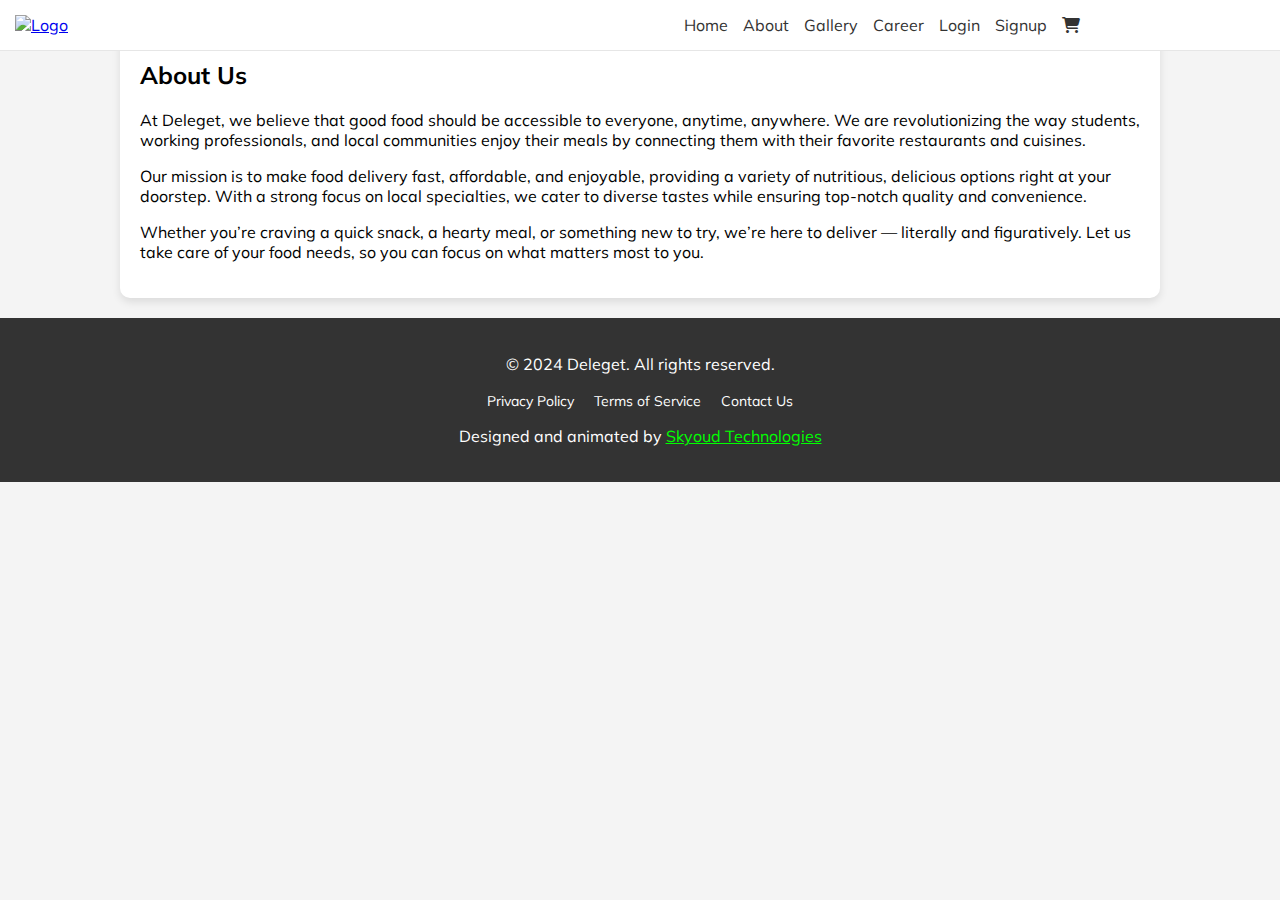
==== about.html @ dd4ed98e "Update about.html" ====
<!DOCTYPE html>
<html lang="en">
<head>
    <meta charset="UTF-8">
    <meta name="viewport" content="width=device-width, initial-scale=1.0">
    <title>Deleget</title>
    <link rel="icon" href="Untitled-1.ico" type="image/x-icon">
    <link rel="stylesheet" href="https://cdnjs.cloudflare.com/ajax/libs/font-awesome/6.2.0/css/all.min.css">
    <link href="https://fonts.googleapis.com/css2?family=Mulish:wght@300;400;700;900&display=swap" rel="stylesheet">
    <!-- Custom Styles -->
    <link rel="stylesheet" href="style.css">

    <style>
        body {
            font-family: 'Mulish', sans-serif;
            background-color: #f4f4f4;
            margin: 0;
            display: flex;
            flex-direction: column;
            justify-content: center;
        }

        /* Navbar */
        .navbar {
            background-color: white; /* Fully white background */
            color: black; /* Default color for text */
            padding: 15px;
            display: flex;
            justify-content: space-between;
            align-items: center;
        }

        .navbar .logo img {
            height: 60px;
        }

        /* Navigation Menu */
        nav ul {
            list-style: none;
            display: flex;
            margin: 0;
            padding: 0;
        }

        nav ul li {
            margin-right: 15px;
        }

        nav ul li a {
            text-decoration: none;
            color: #333;
            font-size: 16px;
        }

        nav ul li a:hover {
            color: #ff5722;
        }

        /* Mobile Menu Button */
        .mobile-menu-btn {
            display: none;
            font-size: 24px;
            cursor: pointer;
            color: #333;
        }

        /* Hero Section */
        .hero-section {
            display: flex;
            justify-content: center;
            align-items: center;
            height: 300px;
            background-color: #444;
            color: white;
            text-align: center;
        }

        .hero-section img {
            max-width: 100%;
            height: auto;
        }

        .hero-text h1 {
            font-size: 2rem;
            margin-bottom: 10px;
        }

        .hero-text p {
            font-size: 1.2rem;
        }

        .container {
            max-width: 1000px;
            margin: 20px auto;
            background-color: white;
            padding: 20px;
            border-radius: 10px;
            box-shadow: 0px 4px 8px rgba(0, 0, 0, 0.1);
        }

        /* Popup Modal */
        .modal {
            display: none;
            position: fixed;
            z-index: 1;
            left: 0;
            top: 0;
            width: 100%;
            height: 100%;
            overflow: auto;
            background-color: rgba(0, 0, 0, 0.5);
        }

        .modal-content {
            background-color: white;
            margin: 15% auto;
            padding: 20px;
            border: 1px solid #888;
            width: 80%;
            max-width: 600px;
            border-radius: 8px;
        }

        .modal .close {
            color: red;
            float: right;
            font-size: 28px;
            cursor: pointer;
        }

        /* Footer Section */
        .footer {
            background-color: #333;
            color: #fff;
            padding: 20px 0;
            text-align: center;
        }

        .footer-links {
            list-style: none;
            display: flex;
            justify-content: center;
            margin: 0;
            padding: 0;
        }

        .footer-links li {
            margin: 0 10px;
        }

        .footer-links li a {
            color: #fff;
            text-decoration: none;
            font-size: 14px;
        }

        .footer-links li a:hover {
            text-decoration: underline;
        }

        /* Specific styling for Skyoud Technologies link */
        .footer-content p a {
            color: #00FF00; /* Green color */
        }

        .footer-content p a:hover {
            text-decoration: underline;
        }

        /* Mobile View Styling */
        @media (max-width: 768px) {
            nav ul {
                display: none;
                flex-direction: column;
                position: absolute;
                top: 60px;
                left: 0;
                width: 100%;
                background-color: #fff;
                padding: 10px 0;
                z-index: 1000;
            }

            nav ul.active {
                display: flex;
            }

            nav ul li {
                text-align: center;
                margin: 10px 0;
            }

            .mobile-menu-btn {
                display: block;
                cursor: pointer;
            }
        }

        /* Desktop View Styling */
        @media (min-width: 769px) {
            nav ul {
                display: flex; /* Always visible on desktop */
            }

            .mobile-menu-btn {
                display: none; /* Hide the mobile menu button on desktop */
            }
        }

    </style>
</head>

<body>

    <!-- Navbar Section -->
    <header class="navbar">
        <a href="#home" class="logo">
            <img src="deleget11.png" alt="Logo">
        </a>
        <div class="right">
            <nav>
                <ul>
                    <li><a href="index.html#home">Home</a></li>
                    <li><a href="about.html">About</a></li>
                    <li><a href="Gallery.html">Gallery</a></li>
                    <li><a href="Career.html">Career</a></li>
                    <li><a href="login.html">Login</a></li>
                    <li><a href="SignUp.html">Signup</a></li>
                    <li><a href="cart.html"><i class="fas fa-shopping-cart"></i></a></li>
                </ul>
            </nav>
            <div class="mobile-menu-btn" onclick="toggleMobileMenu()">☰</div>
        </div>
    </header>

    <section id="about" class="about-section">
        <div class="container">
            <h2>About Us</h2>
            <p>At Deleget, we believe that good food should be accessible to everyone, anytime, anywhere. We are revolutionizing the way students, working professionals, and local communities enjoy their meals by connecting them with their favorite restaurants and cuisines.</p>
            <p>Our mission is to make food delivery fast, affordable, and enjoyable, providing a variety of nutritious, delicious options right at your doorstep. With a strong focus on local specialties, we cater to diverse tastes while ensuring top-notch quality and convenience.</p>
            <p>Whether you’re craving a quick snack, a hearty meal, or something new to try, we’re here to deliver — literally and figuratively. Let us take care of your food needs, so you can focus on what matters most to you.</p>
        </div>
    </section>

    <!-- Footer Section -->
    <footer class="footer">
        <div class="footer-content">
            <p>&copy; 2024 Deleget. All rights reserved.</p>
            <ul class="footer-links">
                <li><a href="#">Privacy Policy</a></li>
                <li><a href="#">Terms of Service</a></li>
                <li><a href="#">Contact Us</a></li>
            </ul>
            <p>Designed and animated by <a href="https://www.skyoud.com" target="_blank">Skyoud Technologies</a></p>
        </div>
    </footer>

    <script>
        function toggleMobileMenu() {
            const menu = document.querySelector('nav ul');
            menu.classList.toggle('active');
            const btn = document.querySelector('.mobile-menu-btn');
            btn.classList.toggle('active');
        }
    </script>

</body>
</html>
---- style.css ----
body {
    font-family: 'Mulish', sans-serif;
    margin: 0;
    padding: 0;
    background-color: #f8f8f8;
}

.mobile-menu-btn {
    display: none;
    font-size: 24px;
    cursor: pointer;
    color: #fff;
}
.mobile-menu-btn1 {
    display: none;
    position: absolute;
    top: 15px;
    right: 20px;
    cursor: pointer;
    z-index: 1500;
    color: #fff;
    font-size: 1.5em;
    margin-right: 60px;
}

.navbar {
    background-color: #fff;
    border-bottom: 1px solid #e6e6e6;
    padding: 10px 20px;
    position: fixed;
    width: 100%;
    top: 0;
    z-index: 1000;
}

.nav {
    display: flex;
    justify-content: space-between;
    align-items: center;
}

.left {
    display: flex;
    align-items: center;
}

.logo img {
    height: 60px;
}

.location-div {
    display: flex;
    align-items: center;
    margin-left: 20px;
}

.location, .other, .arrow-down {
    margin: 0 5px;
}

.right {
    display: flex;
    align-items: center;
    margin-left: 20px;
    margin-right: 200px;
}

.search-section1 {
    display: flex;
    align-items: center;
    margin-left: 50px;
    margin-right: 20px;
}

.search-section1 input[type="text"] {
    width: 300px;
    padding: 10px;
    border: 1px solid #ccc;
    border-radius: 5px 0 0 5px;
}

.search-btn {
    padding: 10px;
    border: 1px solid #ccc;
    border-left: none;
    border-radius: 0 5px 5px 0;
    background-color: #ff5722;
    color: #fff;
    cursor: pointer;
}

.search-btn:hover {
    background-color: #e64a19;
}

.items {
    list-style: none;
    display: flex;
    margin: 0;
    padding: 0;
    margin-left: 20px;
}

.items li {
    margin-right: 15px;
}

.items li a {
    text-decoration: none;
    color: #333;
    font-size: 16px;
}

.items li a:hover {
    color: #ff5722;
}

.content {
    margin-top: 80px;
}

.hero-section {
    position: relative;
    text-align: center;
    background-color: #000;
}

.hero-image {
    width: 100%;
    height: auto;
}

.hero-text {
    position: absolute;
    top: 50%;
    left: 50%;
    transform: translate(-50%, -50%);
    color: #fff;
}

.hero-text h1 {
    font-size: 48px;
    margin: 0;
}

.hero-text p {
    font-size: 24px;
}

.dishes {
    padding: 50px 20px;
    text-align: center;
}

.dishes h2 {
    font-size: 28px;
    margin-bottom: 30px;
}

.dish-grid {
    display: flex;
    justify-content: space-around;
    flex-wrap: wrap;
}

.dish-item {
    width: 22%;
    margin-bottom: 20px;
}

.dish-item img {
    width: 100%;
    border-radius: 10px;
}

.dish-description h3 {
    margin-top: 10px;
    font-size: 18px;
}

.features-section {
    background-color: #ffffff;
    padding: 50px 20px;
}

.features-section h2 {
    font-size: 28px;
    text-align: center;
    margin-bottom: 30px;
}

.features-container {
    display: flex;
    justify-content: space-around;
    flex-wrap: wrap;
}

.feature-item {
    width: 28%;
    text-align: center;
    margin-bottom: 20px;
}

.feature-item i {
    font-size: 50px;
    color: #ff5722;
    margin-bottom: 10px;
}

.feature-item h2 {
    font-size: 24px;
    margin-bottom: 10px;
}

.feature-item p {
    font-size: 16px;
    color: #666;
}

.restaurants-section {
    padding: 50px 20px;
    text-align: center;
}

.restaurants-section h2 {
    font-size: 28px;
    margin-bottom: 30px;
}

.restaurants-list {
    display: flex;
    justify-content: space-around;
    flex-wrap: wrap;
}

.restaurant {
    width: 28%;
    margin-bottom: 20px;
}

.restaurant img {
    width: 100%;
    border-radius: 10px;
}

.footer {
    background-color: #333;
    color: #fff;
    padding: 20px 0;
    text-align: center;
}

.footer .footer-links {
    list-style: none;
    display: flex;
    justify-content: center;
    margin: 0;
    padding: 0;
}

.footer .footer-links li {
    margin: 0 10px;
}

.footer .footer-links li a {
    color: #fff;
    text-decoration: none;
    font-size: 14px;
}

@media (max-width: 768px) {
    .navbar {
        padding: 10px 15px;
    }
    .nav {
        flex-direction: column;
        align-items: flex-start;
    }
    .logo img {
        height: 50px;
    }
    .location-div {
        margin-left: 0;
    }
    .right {
        margin-right: 0;
    }
    .search-section1 {
        margin-left: 0;
        margin-right: 0;
        width: 100%;
    }
    .search-section1 input[type="text"] {
        width: 80%;
    }
    .items {
        flex-direction: column;
        align-items: flex-start;
        width: 100%;
    }
    .items li {
        margin-right: 0;
        width: 100%;
        text-align: left;
    }
    .items li a {
        width: 100%;
    }
    .content {
        margin-top: 60px;
    }
    .dishes .dish-grid, .features-container, .restaurants-list {
        flex-direction: column;
        align-items: center;
    }
    .dish-item, .feature-item, .restaurant {
        width: 80%;
        margin-bottom: 20px;
    }
    .hero-text h1 {
        font-size: 36px;
    }
    .hero-text p {
        font-size: 18px;
    }
    .mobile-menu-btn, .mobile-menu-btn1 {
        display: block;
    }
}

@media (max-width: 550px) {
    .menu-item {
        flex: 1 1 calc(100% - 20px);
    }
    .welcome {
        font-size: 1.5em;
    }
}
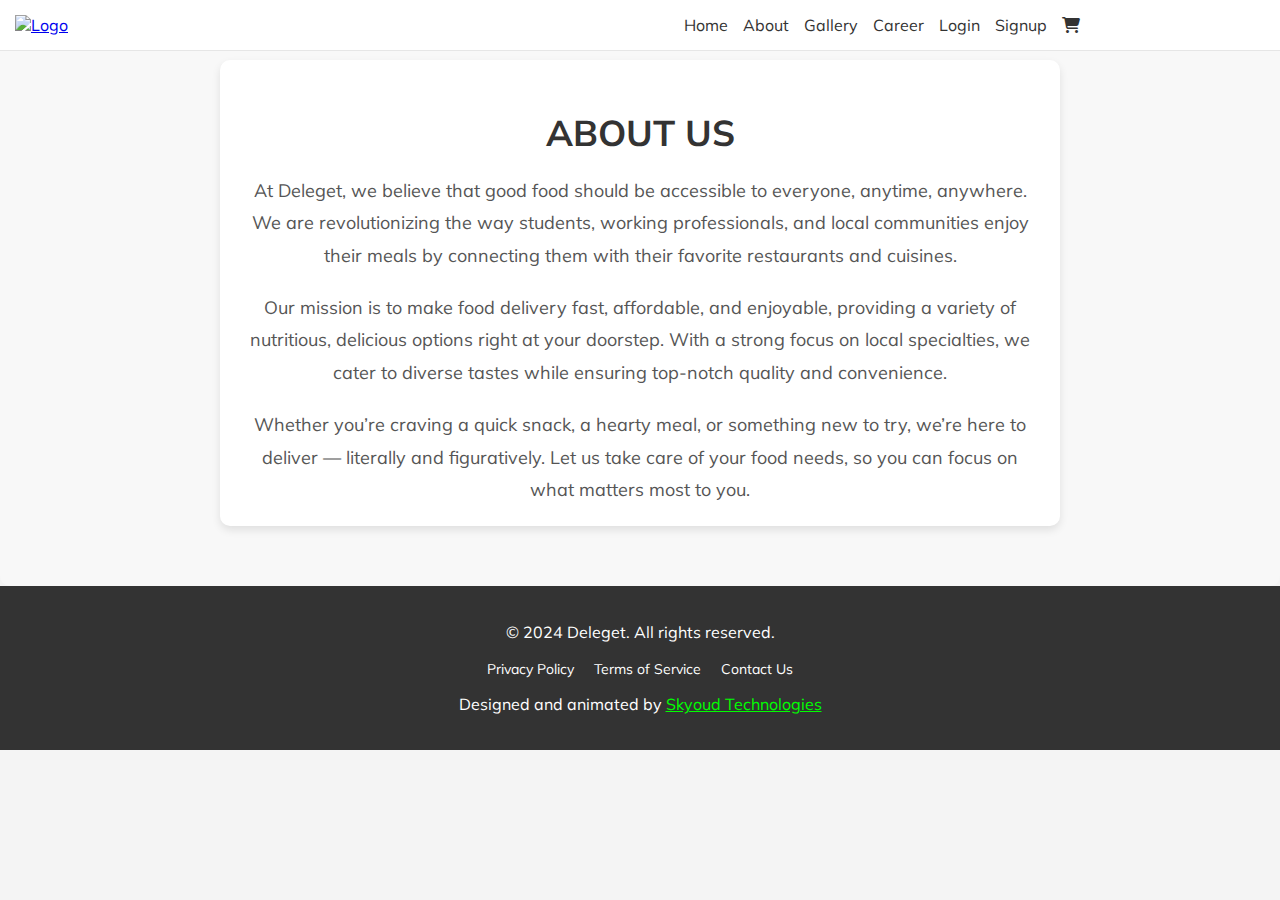
==== commit 77fe0822: "Update about.html" ====
--- a/about.html
+++ b/about.html
@@ -166,6 +166,37 @@
         .footer-content p a:hover {
             text-decoration: underline;
         }
+  
+          .about-section {
+    background-color: #f8f8f8; /* Light grey background */
+    padding: 60px 20px; /* Adequate padding */
+    text-align: center;
+    border-radius: 10px; /* Rounded corners for a soft design */
+}
+
+.about-section h2 {
+    font-size: 36px; /* Eye-catching title size */
+    margin-bottom: 20px;
+    color: #333333; /* Dark title color for contrast */
+    text-transform: uppercase;
+}
+
+.about-section p {
+    font-size: 18px; /* Paragraph font size for readability */
+    color: #555555; /* Softer text color */
+    line-height: 1.8; /* Spacious text for easy reading */
+    margin-bottom: 20px;
+}
+
+.about-section .container {
+    max-width: 800px; /* Centralized content with a max width */
+    margin: 0 auto;
+}
+
+.about-section p:last-child {
+    margin-bottom: 0; /* Remove last margin for cleaner look */
+}
+
 
         /* Mobile View Styling */
         @media (max-width: 768px) {
@@ -191,9 +222,48 @@
             }
 
             .mobile-menu-btn {
-                display: block;
-                cursor: pointer;
-            }
+        display: block;
+        position: absolute;
+        top: 22px;
+        right: 40px;
+        z-index: 1500;
+        color: #fff;
+        font-size: 1.5em;
+        margin-right: 20px;
+    }
+
+              
+          .about-section {
+    background-color: #f8f8f8; /* Light grey background */
+    padding: 60px 20px; /* Adequate padding */
+    text-align: center;
+    border-radius: 10px; /* Rounded corners for a soft design */
+}
+
+.about-section h2 {
+    font-size: 36px; /* Eye-catching title size */
+    margin-bottom: 20px;
+    color: #333333; /* Dark title color for contrast */
+    text-transform: uppercase;
+}
+
+.about-section p {
+    font-size: 18px; /* Paragraph font size for readability */
+    color: #555555; /* Softer text color */
+    line-height: 1.8; /* Spacious text for easy reading */
+    margin-bottom: 20px;
+}
+
+.about-section .container {
+    max-width: 800px; /* Centralized content with a max width */
+    margin: 0 auto;
+}
+
+.about-section p:last-child {
+    margin-bottom: 0; /* Remove last margin for cleaner look */
+}
+
+
         }
 
         /* Desktop View Styling */
@@ -205,6 +275,38 @@
             .mobile-menu-btn {
                 display: none; /* Hide the mobile menu button on desktop */
             }
+              
+          .about-section {
+    background-color: #f8f8f8; /* Light grey background */
+    padding: 60px 20px; /* Adequate padding */
+    text-align: center;
+    border-radius: 10px; /* Rounded corners for a soft design */
+}
+
+.about-section h2 {
+    font-size: 36px; /* Eye-catching title size */
+    margin-bottom: 20px;
+    color: #333333; /* Dark title color for contrast */
+    text-transform: uppercase;
+}
+
+.about-section p {
+    font-size: 18px; /* Paragraph font size for readability */
+    color: #555555; /* Softer text color */
+    line-height: 1.8; /* Spacious text for easy reading */
+    margin-bottom: 20px;
+}
+
+.about-section .container {
+    max-width: 800px; /* Centralized content with a max width */
+    margin: 0 auto;
+}
+
+.about-section p:last-child {
+    margin-bottom: 0; /* Remove last margin for cleaner look */
+}
+
+
         }
 
     </style>
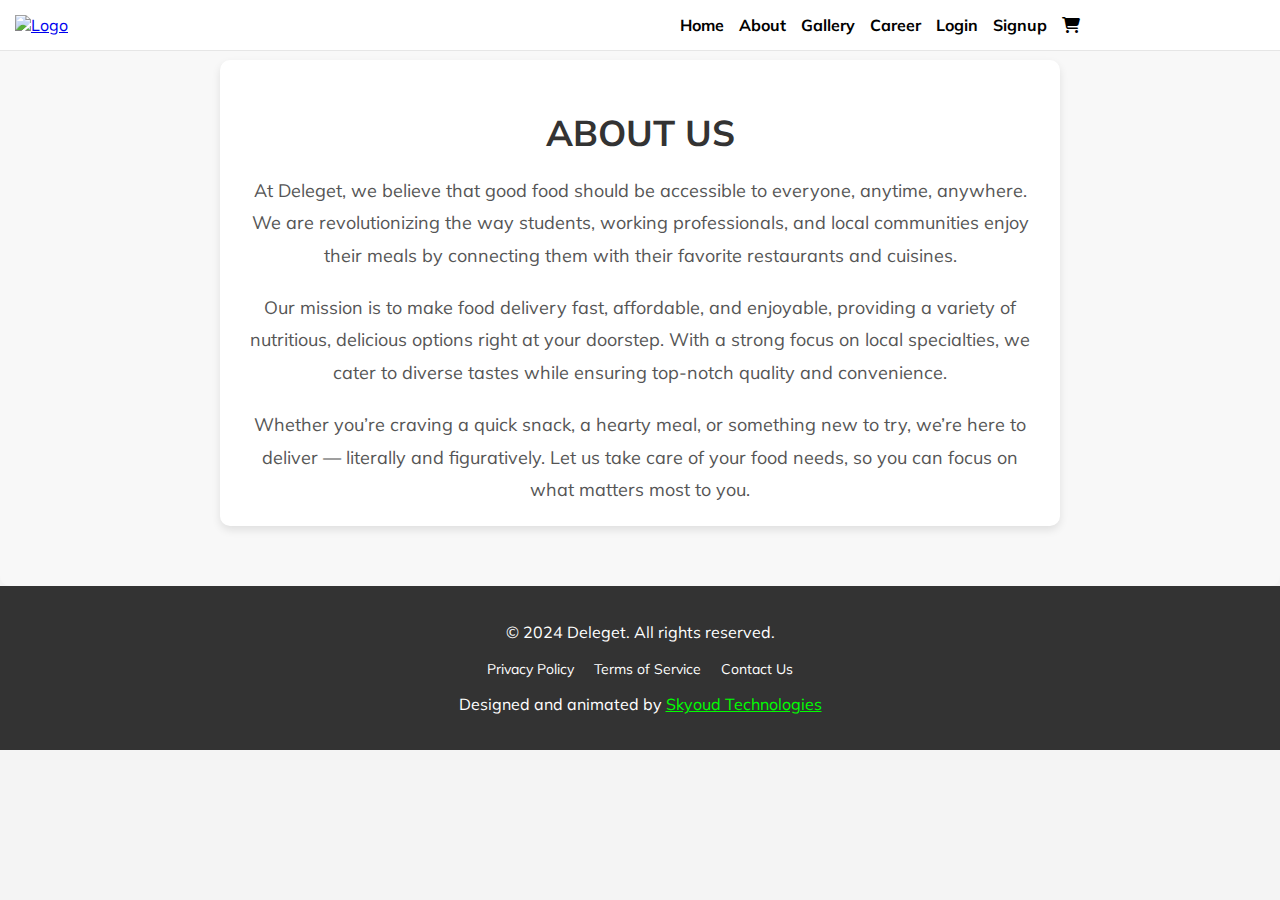
==== commit 541ffd9e: "Update about.html" ====
--- a/about.html
+++ b/about.html
@@ -47,9 +47,9 @@
         }
 
         nav ul li a {
+              color: black;
             text-decoration: none;
-            color: #333;
-            font-size: 16px;
+            font-weight: bold;
         }
 
         nav ul li a:hover {
@@ -227,7 +227,6 @@
         top: 22px;
         right: 40px;
         z-index: 1500;
-        color: #fff;
         font-size: 1.5em;
         margin-right: 20px;
     }
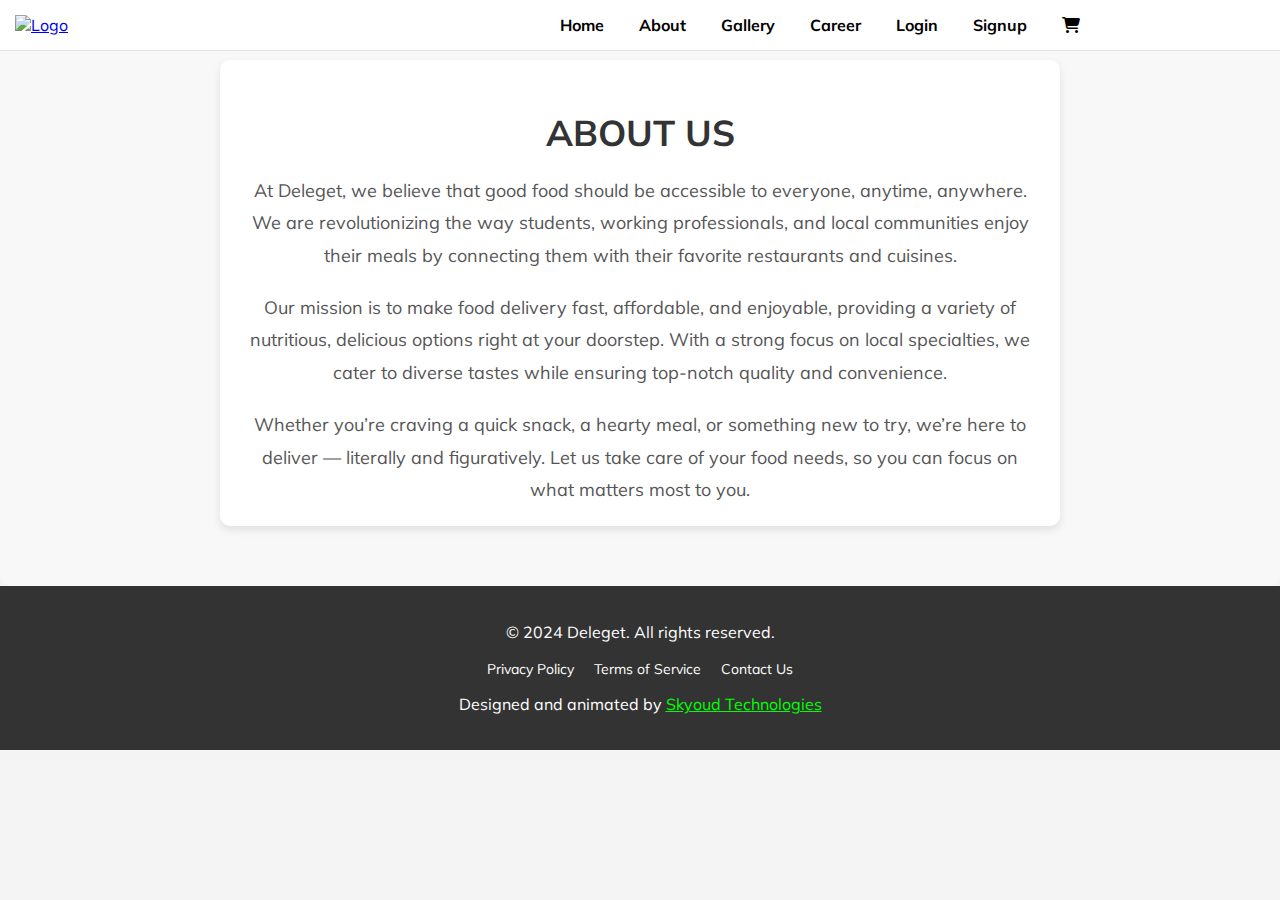
==== commit 51b7729c: "Update about.html" ====
--- a/about.html
+++ b/about.html
@@ -38,6 +38,7 @@
         nav ul {
             list-style: none;
             display: flex;
+            gap: 20px;
             margin: 0;
             padding: 0;
         }
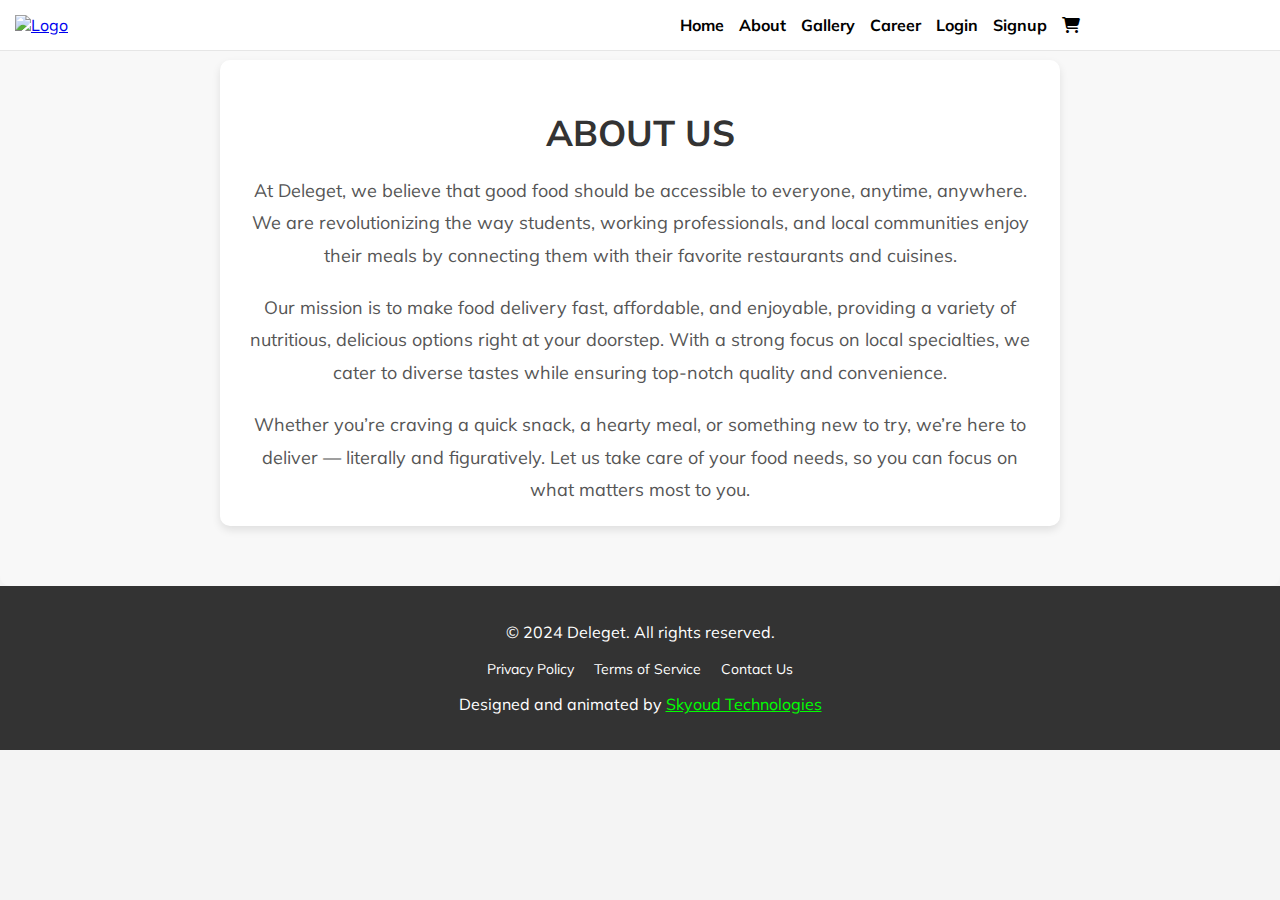
==== commit c996c0d4: "Update about.html" ====
--- a/about.html
+++ b/about.html
@@ -38,7 +38,6 @@
         nav ul {
             list-style: none;
             display: flex;
-            gap: 20px;
             margin: 0;
             padding: 0;
         }
@@ -201,7 +200,7 @@
 
         /* Mobile View Styling */
         @media (max-width: 768px) {
-            nav ul {
+           nav ul {
                 display: none;
                 flex-direction: column;
                 position: absolute;
@@ -211,7 +210,8 @@
                 background-color: #fff;
                 padding: 10px 0;
                 z-index: 1000;
-            }
+            } 
+
 
             nav ul.active {
                 display: flex;
